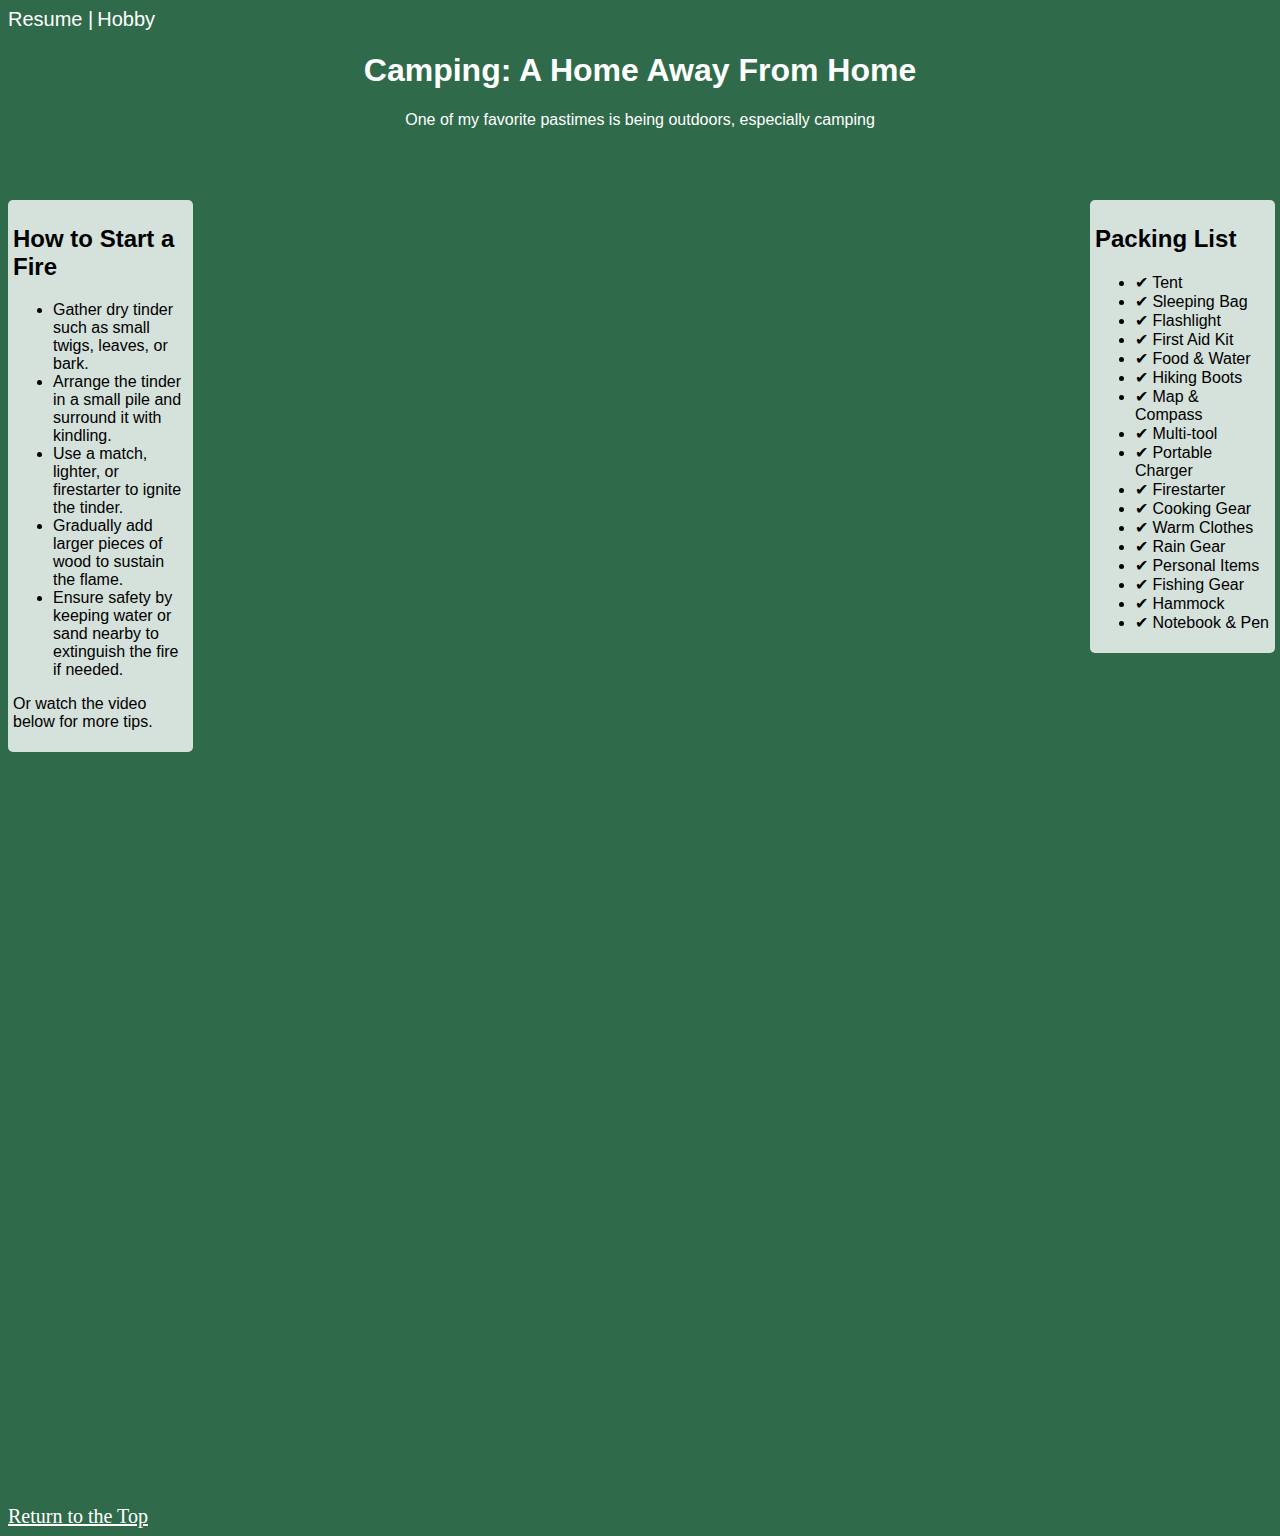
==== hobby.html @ a60adf4f "Add files via upload" ====
<!DOCTYPE html>
<html lang="en">
<head>
    
    <meta charset="UTF-8">
    <meta name="viewport" content="width=device-width, initial-scale=1.0">
    <title>Document</title>
    <link rel="stylesheet" href="css/styles1.css">
    <link rel="stylesheet" href="css/layout.css">
    <link rel="stylesheet" href="assets/img">
</head>
<body>
    <a href="index.html" style="color: white; font-family: Arial, Helvetica, sans-serif; font-size: 20px; text-decoration: none;">Resume |</a>
    <a href="#" style="color: white; font-family: Arial, Helvetica, sans-serif; font-size: 20px; text-decoration: none;"> Hobby</a>
    <!-- Create heading and explain my love for camping -->
    <h1 class="heading" style="text-align: center; color: white; font-family: Arial, Helvetica, sans-serif;">Camping: A Home Away From Home</h1>
    <style>
        body {
            background-image: url(../startbootstrap-clean-blog-gh-pages/startbootstrap-clean-blog-gh-pages/assets/img/ForestPic.avif);
            background-size: calc(100% - 400px); /* Leaves 200px space on either side */
            background-position: center 150px; /* Centers the image horizontally and adds 300px space from the top */
            background-repeat: no-repeat;
            background-color: rgb(47, 107, 74);
        }
    </style>
    <p class="quote" style="text-align: center; color: white; font-family: Arial, Helvetica, sans-serif;">One of my favorite pastimes is being outdoors, especially camping</p>
    <!-- Create a list of camping supplies -->
    <div style="position: absolute; top: 200px; right: 5px; width: 175px; background-color: rgba(255, 255, 255, 0.8); padding: 5px; border-radius: 5px; font-family: Arial, Helvetica, sans-serif;">
        <h2 class="packing-list-heading">Packing List</h2>
        <ul class="no-style-list">
            <li>✔ Tent</li>
            <li>✔ Sleeping Bag</li>
            <li>✔ Flashlight</li>
            <li>✔ First Aid Kit</li>
            <li>✔ Food & Water</li>
            <li>✔ Hiking Boots</li>
            <li>✔ Map & Compass</li>
            <li>✔ Multi-tool</li>
            <li>✔ Portable Charger</li>
            <li>✔ Firestarter</li>
            <li>✔ Cooking Gear</li>
            <li>✔ Warm Clothes</li>
            <li>✔ Rain Gear</li>
            <li>✔ Personal Items</li>
            <li>✔ Fishing Gear</li>
            <li>✔ Hammock</li>
            <li>✔ Notebook & Pen</li>
        </ul>
    </div>
    <!-- Create a tutorial how to start a fire -->
    <div style="width: 175px; margin: 0px; padding: 5px; background-color: rgba(255, 255, 255, 0.8); border-radius: 5px; top: 200px; position: absolute; font-family: Arial, Helvetica, sans-serif;">
        <h2>How to Start a Fire</h2>
        <ul>
            <li>Gather dry tinder such as small twigs, leaves, or bark.</li>
            <li>Arrange the tinder in a small pile and surround it with kindling.</li>
            <li>Use a match, lighter, or firestarter to ignite the tinder.</li>
            <li>Gradually add larger pieces of wood to sustain the flame.</li>
            <li>Ensure safety by keeping water or sand nearby to extinguish the fire if needed.</li>
        </ul>
        <p>Or watch the video below for more tips.</p>
    </div>
    <!-- Add a video to the page -->
    <div style="position: absolute; top: 770px; left: 12px; width: 175px; border-radius: 5px; overflow: hidden; font-family: Arial, Helvetica, sans-serif;">
        <iframe width="200" height="200" src="https://www.youtube.com/embed/gf5DU8R-uso" 
            title="YouTube video player" frameborder="0" 
            allow="accelerometer; autoplay; clipboard-write; encrypted-media; gyroscope; picture-in-picture" 
            allowfullscreen>
        </iframe>
    </div>
    
    <!-- Embed Tableau visualization -->
    <div class='tableauPlaceholder' id='viz1744353039019' style=' top: 300px; left: 50%; transform: translateX(-50%); z-index: 1;'>
        <noscript>
            <a href='#'></a>
                <img alt='My Gear Home' src='https:&#47;&#47;public.tableau.com&#47;static&#47;images&#47;Ca&#47;CampingandBackpackingGear&#47;MyGearHome&#47;1_rss.png' style='border: none' />
            </a>
        </noscript>
        <object class='tableauViz' style='display:none;'>
            <param name='host_url' value='https%3A%2F%2Fpublic.tableau.com%2F' />
            <param name='embed_code_version' value='3' />
            <param name='site_root' value='' />
            <param name='name' value='CampingandBackpackingGear&#47;MyGearHome' />
            <param name='tabs' value='no' />
            <param name='toolbar' value='yes' />
            <param name='static_image' value='https:&#47;&#47;public.tableau.com&#47;static&#47;images&#47;Ca&#47;CampingandBackpackingGear&#47;MyGearHome&#47;1.png' />
            <param name='animate_transition' value='yes' />
            <param name='display_static_image' value='yes' />
            <param name='display_spinner' value='yes' />
            <param name='display_overlay' value='yes' />
            <param name='display_count' value='yes' />
            <param name='language' value='en-US' />
        </object>
    </div>
    <script type='text/javascript'>
        var divElement = document.getElementById('viz1744353039019');
        var vizElement = divElement.getElementsByTagName('object')[0];
        if (divElement.offsetWidth > 800) {
            vizElement.style.width = '1000px';
            vizElement.style.height = '827px';
        } else if (divElement.offsetWidth > 500) {
            vizElement.style.width = '1000px';
            vizElement.style.height = '827px';
        } else {
            vizElement.style.width = '100%';
            vizElement.style.height = '2227px';
        }
        var scriptElement = document.createElement('script');
        scriptElement.src = 'https://public.tableau.com/javascripts/api/viz_v1.js';
        vizElement.parentNode.insertBefore(scriptElement, vizElement);
    </script>
    
    
    
    
    
    
    
    
    <p>&nbsp;</p>
    <p>&nbsp;</p>
    <p>&nbsp;</p>
    <p>&nbsp;</p>
    <p>&nbsp;</p>
    <p>&nbsp;</p>
    <p>&nbsp;</p>
    <p>&nbsp;</p>
    <p>&nbsp;</p>
    <p>&nbsp;</p>
    <p>&nbsp;</p>
    <p>&nbsp;</p>
    <p>&nbsp;</p>
    <p>&nbsp;</p>
    <p>&nbsp;</p>
    <p>&nbsp;</p>
    <p>&nbsp;</p>
    <p>&nbsp;</p>
    <p>&nbsp;</p>
    <p>&nbsp;</p>
    <p>&nbsp;</p>
<p>&nbsp;</p>
<p>&nbsp;</p>
<p>&nbsp;</p>
<p>&nbsp;</p>
<p>&nbsp;</p>
<p>&nbsp;</p>
<p>&nbsp;</p>
<p>&nbsp;</p>
<p>&nbsp;</p>
<p>&nbsp;</p>
<p>&nbsp;</p>
<p>&nbsp;</p>
<p>&nbsp;</p>
<p>&nbsp;</p>
<p>&nbsp;</p>
<p>&nbsp;</p>
<p>&nbsp;</p>
<p>&nbsp;</p>
<p>&nbsp;</p>
<a style="color: white; font-size: 20px;" href="#">Return to the Top</a>

</body>
</html>
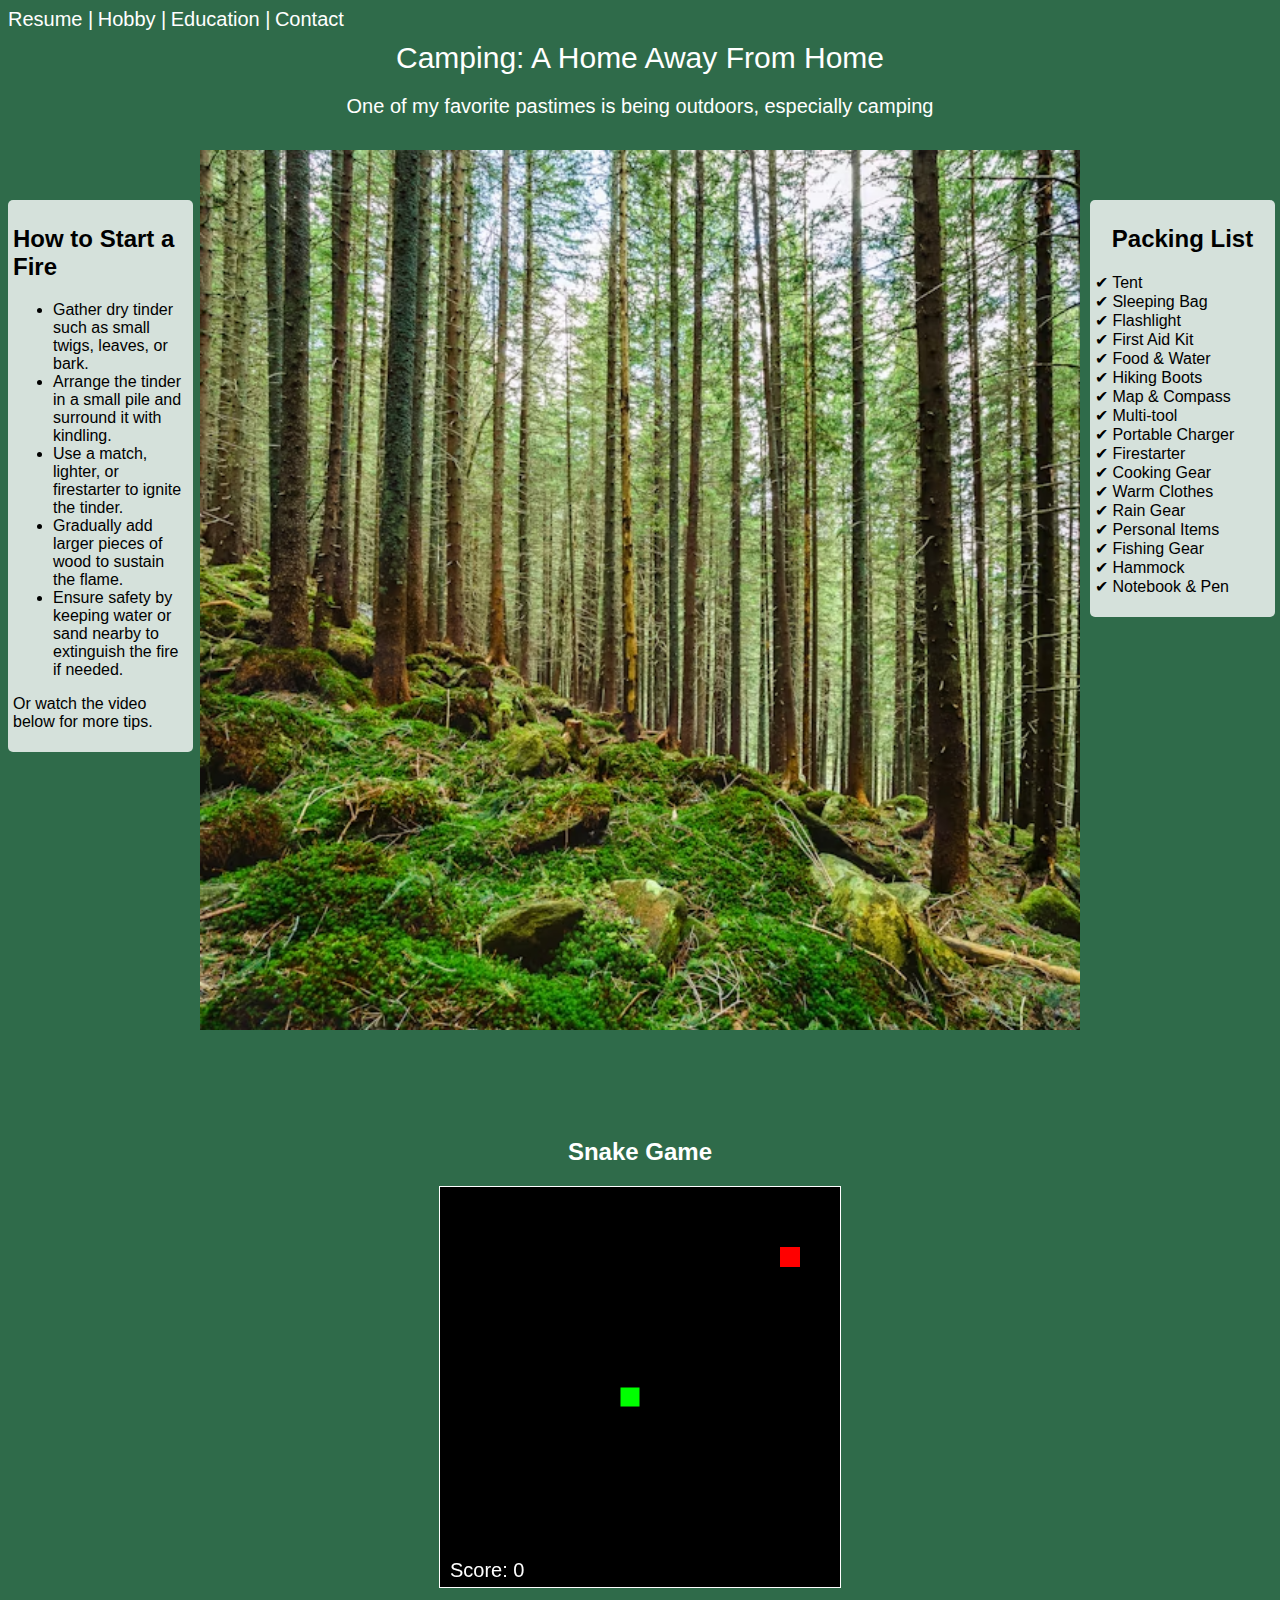
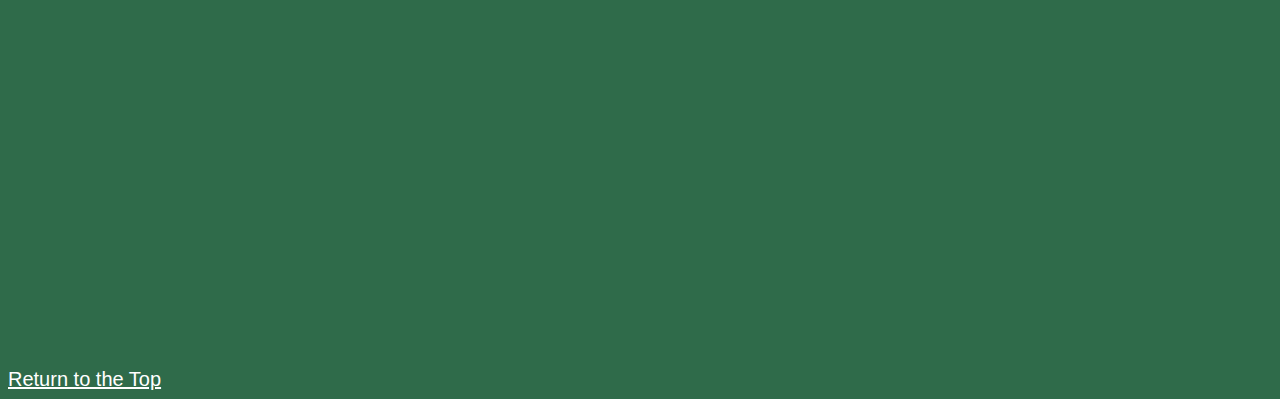
==== commit 4daafb6b: "Add files via upload" ====
--- a/hobby.html
+++ b/hobby.html
@@ -11,12 +11,14 @@
 </head>
 <body>
     <a href="index.html" style="color: white; font-family: Arial, Helvetica, sans-serif; font-size: 20px; text-decoration: none;">Resume |</a>
-    <a href="#" style="color: white; font-family: Arial, Helvetica, sans-serif; font-size: 20px; text-decoration: none;"> Hobby</a>
+    <a href="#" style="color: white; font-family: Arial, Helvetica, sans-serif; font-size: 20px; text-decoration: none;"> Hobby |</a>
+    <a href="Education.html" style="color: white; font-family: Arial, Helvetica, sans-serif; font-size: 20px; text-decoration: none;">Education |</a>
+    <a href="contact.html" style="color: white; font-family: Arial, Helvetica, sans-serif; font-size: 20px; text-decoration: none;">Contact</a>
     <!-- Create heading and explain my love for camping -->
     <h1 class="heading" style="text-align: center; color: white; font-family: Arial, Helvetica, sans-serif;">Camping: A Home Away From Home</h1>
     <style>
         body {
-            background-image: url(../startbootstrap-clean-blog-gh-pages/startbootstrap-clean-blog-gh-pages/assets/img/ForestPic.avif);
+            background-image: url(assets/img/ForestPic.avif);
             background-size: calc(100% - 400px); /* Leaves 200px space on either side */
             background-position: center 150px; /* Centers the image horizontally and adds 300px space from the top */
             background-repeat: no-repeat;
@@ -109,7 +111,95 @@
         vizElement.parentNode.insertBefore(scriptElement, vizElement);
     </script>
     
-    
+    <div style="position: relative; top: 1000px; text-align: center;">
+        <h2 style="color: white; font-family: Arial, Helvetica, sans-serif;">Snake Game</h2>
+        <canvas id="snakeGame" width="400" height="400" style="border: 1px solid white; background-color: black;"></canvas>
+        <script>
+            const canvas = document.getElementById("snakeGame");
+            const ctx = canvas.getContext("2d");
+
+            const box = 20;
+            let snake = [{ x: 9 * box, y: 10 * box }];
+            let food = {
+                x: Math.floor(Math.random() * 20) * box,
+                y: Math.floor(Math.random() * 20) * box,
+            };
+            let direction;
+            let score = 0;
+
+            document.addEventListener("keydown", changeDirection);
+
+            function changeDirection(event) {
+                if (event.key === "w" && direction !== "DOWN") direction = "UP";
+                else if (event.key === "s" && direction !== "UP") direction = "DOWN";
+                else if (event.key === "a" && direction !== "RIGHT") direction = "LEFT";
+                else if (event.key === "d" && direction !== "LEFT") direction = "RIGHT";
+            }
+
+            function drawGame() {
+                ctx.fillStyle = "black";
+                ctx.fillRect(0, 0, canvas.width, canvas.height);
+
+                for (let i = 0; i < snake.length; i++) {
+                    ctx.fillStyle = i === 0 ? "lime" : "white";
+                    ctx.fillRect(snake[i].x, snake[i].y, box, box);
+                    ctx.strokeStyle = "black";
+                    ctx.strokeRect(snake[i].x, snake[i].y, box, box);
+                }
+
+                ctx.fillStyle = "red";
+                ctx.fillRect(food.x, food.y, box, box);
+
+                let snakeX = snake[0].x;
+                let snakeY = snake[0].y;
+
+                if (direction === "UP") snakeY -= box;
+                if (direction === "DOWN") snakeY += box;
+                if (direction === "LEFT") snakeX -= box;
+                if (direction === "RIGHT") snakeX += box;
+
+                if (snakeX === food.x && snakeY === food.y) {
+                    score++;
+                    food = {
+                        x: Math.floor(Math.random() * 20) * box,
+                        y: Math.floor(Math.random() * 20) * box,
+                    };
+                } else {
+                    snake.pop();
+                }
+
+                let newHead = { x: snakeX, y: snakeY };
+
+                if (
+                    snakeX < 0 ||
+                    snakeY < 0 ||
+                    snakeX >= canvas.width ||
+                    snakeY >= canvas.height ||
+                    collision(newHead, snake)
+                ) {
+                    clearInterval(game);
+                    alert("Game Over! Your score: " + score);
+                }
+
+                snake.unshift(newHead);
+
+                ctx.fillStyle = "white";
+                ctx.font = "20px Arial";
+                ctx.fillText("Score: " + score, 10, canvas.height - 10);
+            }
+
+            function collision(head, array) {
+                for (let i = 0; i < array.length; i++) {
+                    if (head.x === array[i].x && head.y === array[i].y) {
+                        return true;
+                    }
+                }
+                return false;
+            }
+
+            let game = setInterval(drawGame, 100);
+        </script>
+    </div>
     
     
     
--- a/css/styles1.css
+++ b/css/styles1.css
@@ -0,0 +1,28 @@
+.heading {
+    font-family: Arial, Helvetica, sans-serif;
+    font-size: 30px;
+    font-weight: 300;
+    color: #6c757d;
+    margin-top: 10px;
+    margin-bottom: 20px;
+    text-align: center;
+
+}
+
+.quote {
+   style: text-align; center:   
+   style; font-size: 20px;
+   font-family: Arial, Helvetica, sans-serif;
+}
+
+.packing-list-heading {
+    text-align: center;
+    font-size: 24px; /* Adjust font size if needed */
+    font-family: Arial, Helvetica, sans-serif;
+}
+
+.no-style-list {
+    list-style-type: none;
+    padding: 0;
+    font-family: Arial, Helvetica, sans-serif;
+}--- a/css/layout.css
+++ b/css/layout.css
@@ -0,0 +1,70 @@
+body{
+    background-color: gray;
+    font-family: Verdana, Geneva, Tahoma, sans-serif;
+}
+
+.common {
+    background-color: #cccccc;
+    border: 2px solid rgb(11, 11, 11);
+    position: absolute;
+
+}
+
+.header{
+    background-color: white;
+    text-align: center;
+    margin: 0 auto;
+    width: 100%;
+    position: absolute;
+    top: 0;
+    left: 0;
+    right: 0;
+    height: 100px;
+    align-items: center;
+    justify-content: center;
+  
+}
+/* style="text-align: center; margin-top: 50px;"*/
+.leftmenu{
+    background-color: #cccccc;
+    border: 2px solid rgb(11, 11, 11);
+    position: absolute;
+    top: 100px;
+    left: 0px;
+    width: 200px;
+    height: calc(100% - 100px);
+    padding: 10px;
+}
+
+.rightmenu{
+    background-color: #cccccc;
+    border: 2px solid rgb(11, 11, 11);
+    position: absolute;
+    top: 100px;
+    right: 0px;
+    width: 200px;
+    height: calc(100% - 100px);
+    padding: 10px;
+}
+
+.footer{
+    background-color: #cccccc;
+    border: 2px solid rgb(11, 11, 11);
+    position: absolute;
+    bottom: 0px;
+    left: 0px;
+    width: 100%;
+    height: 100px;
+    position: fixed bottom;
+}
+
+.maincontent{
+    background-color: #cccccc;
+    border: 2px solid rgb(11, 11, 11);
+    position: absolute;
+    top: 100px;
+    left: 200px;
+    right: 200px;
+    bottom: 100px;
+    padding: 10px;
+}